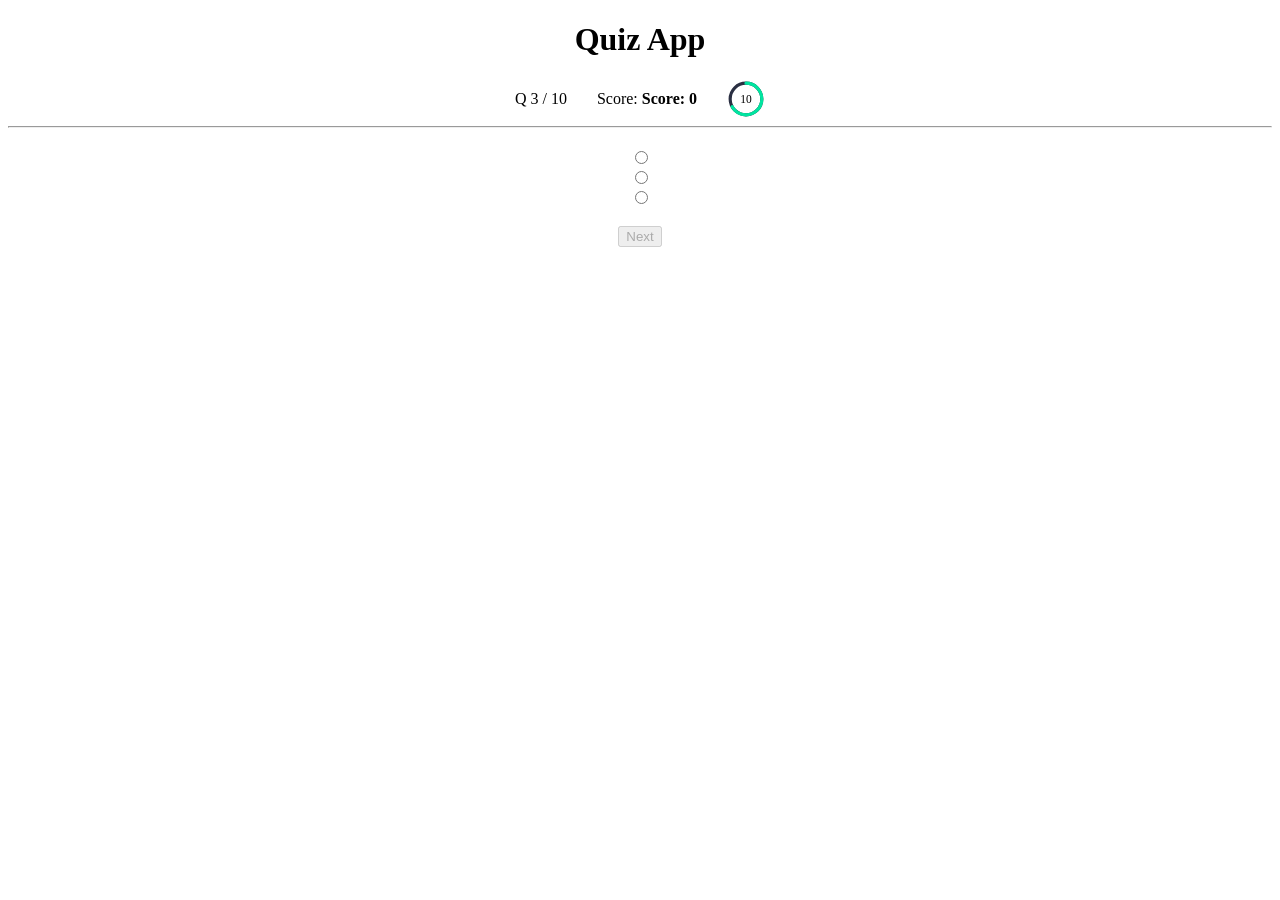
==== index.html @ 7a35598b "Quiz App Upload" ====
<!DOCTYPE html>
<html lang="en">
<head>
    <meta charset="UTF-8">
    <meta name="viewport" content="width=device-width, initial-scale=1.0">
    <title>Document</title>
</head>
<style>
    .quiz-meta {
        display: flex;
        justify-content: center;
        align-items: center;
        gap: 30px;
    }
/* Timer ring */
.timer-wrap {
  position: relative;
  width: 38px; height: 38px;
}
.timer-ring {
  width: 38px; height: 38px;
  transform: rotate(-90deg);
}
.timer-track {
  fill: none;
  stroke: #2a2f42;
  stroke-width: 3;
}
.timer-fill {
  fill: none;
  stroke: #00e5a0;
  stroke-width: 3;
  stroke-linecap: round;
  stroke-dasharray: 94.2;
  stroke-dashoffset: 0;
  transition: stroke-dashoffset 1s linear, stroke .4s;
}
.timer-num {
  position: absolute;
  inset: 0;
  display: flex;
  align-items: center;
  justify-content: center;
  font-size: .72rem;
  color: #000;
}
.timer-fill.warn {
    stroke: orange;
}

.timer-fill.danger {
    stroke: red;
}

</style>
<body>

    <center>

        <div>
            <h1>Quiz App</h1>
            <div class="quiz-meta">
                <span class="q-counter" id="q-counter">Q 3 / 10</span>
                <span class="score-live">Score: <strong id="score-live">Score: <strong>0</strong></strong></span>
                <div class="timer-wrap">
                    <svg viewBox="0 0 36 36" class="timer-ring">
                    <circle class="timer-track" cx="18" cy="18" r="15"></circle>
                    <circle class="timer-fill" cx="18" cy="18" r="15" id="timer-ring-fill" style="stroke-dashoffset: 31.4;"></circle>
                    </svg>
                    <span class="timer-num" id="timer-num">10</span>
                </div>
            </div>
        </div>
        <hr>
        
        <h2 id="ques"></h2>
        
        <form action="thankyou.html">
            <input onclick="checkQues()" type="radio" name="ans" id="">
            <label id="opt1" for=""></label>
            <br>

            <input onclick="checkQues()" type="radio" name="ans" id="">
            <label for="" id="opt2"></label>
            <br>

            <input onclick="checkQues()" type="radio" name="ans" id="">
            <label for="" id="opt3"></label>

            <br><br>
            <button disabled id="btn" onclick="nextQues()">Next</button>
        </form>
    </center>
        
    <script src="app.js"></script>
</body>
</html>
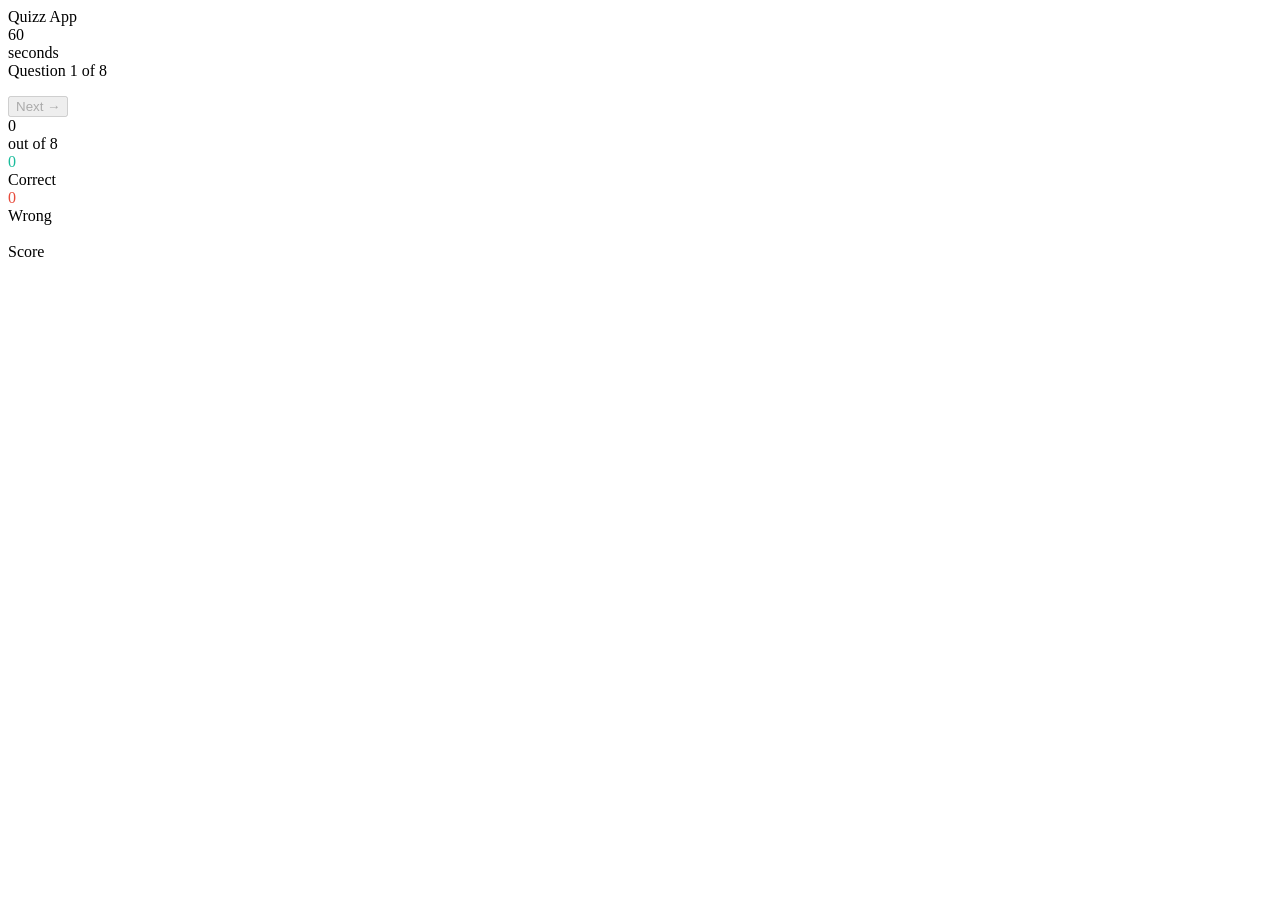
==== commit 0eb8be2d: "Update" ====
--- a/index.html
+++ b/index.html
@@ -1,97 +1,54 @@
 <!DOCTYPE html>
 <html lang="en">
-<head>
-    <meta charset="UTF-8">
-    <meta name="viewport" content="width=device-width, initial-scale=1.0">
-    <title>Document</title>
-</head>
-<style>
-    .quiz-meta {
-        display: flex;
-        justify-content: center;
-        align-items: center;
-        gap: 30px;
-    }
-/* Timer ring */
-.timer-wrap {
-  position: relative;
-  width: 38px; height: 38px;
-}
-.timer-ring {
-  width: 38px; height: 38px;
-  transform: rotate(-90deg);
-}
-.timer-track {
-  fill: none;
-  stroke: #2a2f42;
-  stroke-width: 3;
-}
-.timer-fill {
-  fill: none;
-  stroke: #00e5a0;
-  stroke-width: 3;
-  stroke-linecap: round;
-  stroke-dasharray: 94.2;
-  stroke-dashoffset: 0;
-  transition: stroke-dashoffset 1s linear, stroke .4s;
-}
-.timer-num {
-  position: absolute;
-  inset: 0;
-  display: flex;
-  align-items: center;
-  justify-content: center;
-  font-size: .72rem;
-  color: #000;
-}
-.timer-fill.warn {
-    stroke: orange;
-}
-
-.timer-fill.danger {
-    stroke: red;
-}
-
-</style>
-<body>
-
-    <center>
-
-        <div>
-            <h1>Quiz App</h1>
-            <div class="quiz-meta">
-                <span class="q-counter" id="q-counter">Q 3 / 10</span>
-                <span class="score-live">Score: <strong id="score-live">Score: <strong>0</strong></strong></span>
-                <div class="timer-wrap">
-                    <svg viewBox="0 0 36 36" class="timer-ring">
-                    <circle class="timer-track" cx="18" cy="18" r="15"></circle>
-                    <circle class="timer-fill" cx="18" cy="18" r="15" id="timer-ring-fill" style="stroke-dashoffset: 31.4;"></circle>
-                    </svg>
-                    <span class="timer-num" id="timer-num">10</span>
+    <head>
+        <meta charset="UTF-8">
+        <meta name="viewport" content="width=device-width, initial-scale=1.0">
+        <title>HTML Quiz</title>
+        <link href="https://fonts.googleapis.com/css2?family=Roboto+Slab:wght@300;400;500;700&display=swap" rel="stylesheet">
+        <link rel="stylesheet" type="text/css" href="style.css">
+    </head>
+    <body>
+        <div id="quiz-wrap">
+            <div id="box">
+                <div id="quiz-section">
+                    <div id="head-row">
+                        <div id="quiz-name-label">Quizz App</div>
+                        <div>
+                            <div id="tmr-val">60</div>
+                            <div id="tmr-sec">seconds</div>
+                        </div>
+                    </div>
+                    <div id="prog-bar">
+                        <div id="prog-fill" style="width:12.5%"></div>
+                    </div>
+                    <div id="q-counter-badge">Question 1 of 8</div>
+                    <p id="q-text"></p>
+                    <div id="opts-list"></div>
+                    <div id="fb-text"></div>
+                    <div id="nav-row"><button id="next-btn" disabled onclick="nextQ()">Next &rarr;</button></div>
+                </div>
+                <div id="result-wrap">
+                    <div id="res-score">0</div>
+                    <div id="res-outof">out of 8</div>
+                    <div id="res-msg"></div>
+                    <div id="res-sub"></div>
+                    <div id="res-stats">
+                        <div>
+                            <div class="r-stat-val" id="s-cor" style="color:#1abc9c">0</div>
+                            <div class="r-stat-lbl">Correct</div>
+                        </div>
+                        <div>
+                            <div class="r-stat-val" id="s-wrg" style="color:#e74c3c">0</div>
+                            <div class="r-stat-lbl">Wrong</div>
+                        </div>
+                        <div>
+                            <div class="r-stat-val" id="s-pct" style="color:#fff">0%</div>
+                            <div class="r-stat-lbl">Score</div>
+                        </div>
+                    </div>
                 </div>
             </div>
         </div>
-        <hr>
-        
-        <h2 id="ques"></h2>
-        
-        <form action="thankyou.html">
-            <input onclick="checkQues()" type="radio" name="ans" id="">
-            <label id="opt1" for=""></label>
-            <br>
-
-            <input onclick="checkQues()" type="radio" name="ans" id="">
-            <label for="" id="opt2"></label>
-            <br>
-
-            <input onclick="checkQues()" type="radio" name="ans" id="">
-            <label for="" id="opt3"></label>
-
-            <br><br>
-            <button disabled id="btn" onclick="nextQues()">Next</button>
-        </form>
-    </center>
-        
-    <script src="app.js"></script>
-</body>
-</html>+        <script src="app.js"></script>
+    </body>
+</html>
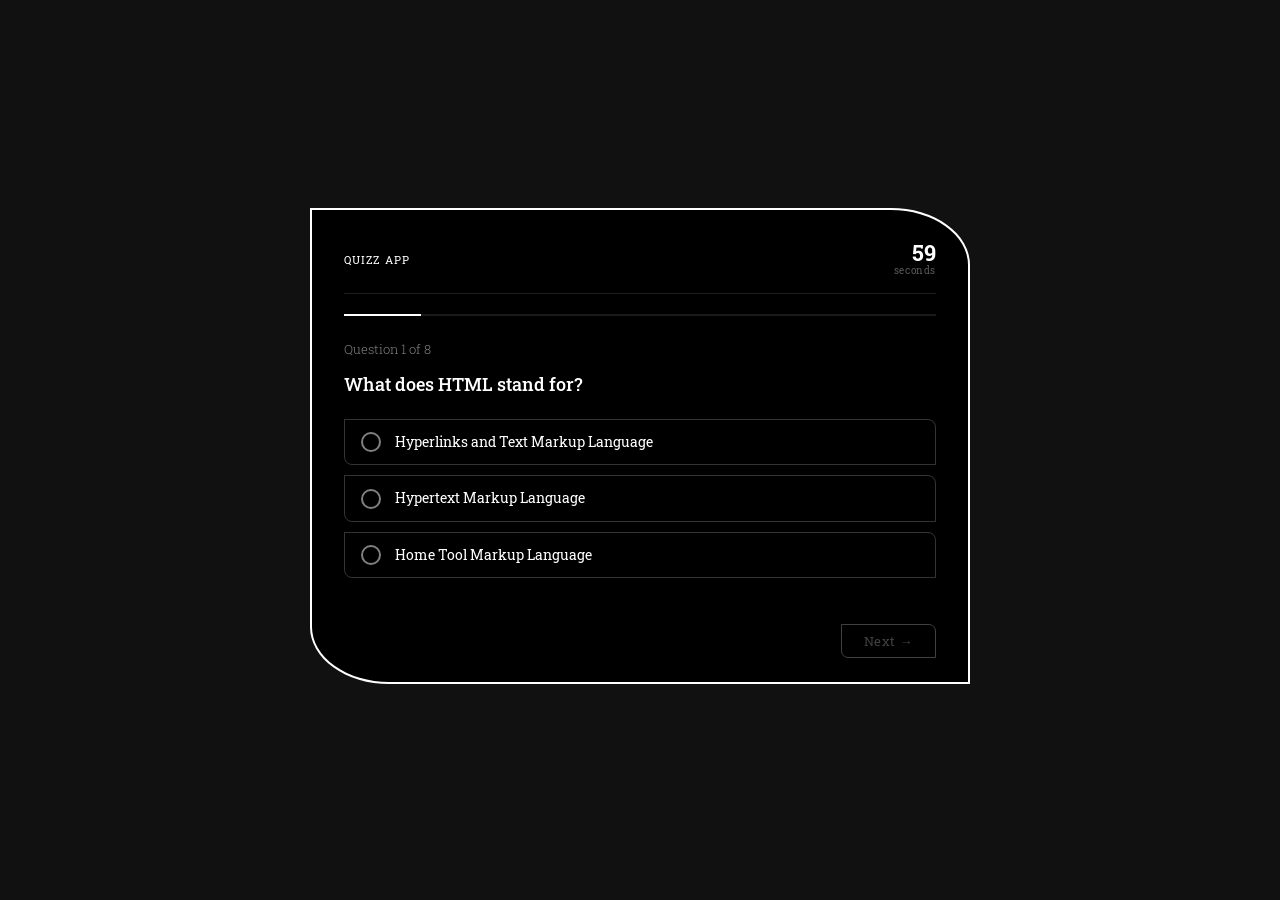
==== commit 1ead4ce3: "Code Upload" ====
--- a/index.html
+++ b/index.html
@@ -1,54 +1,54 @@
-<!DOCTYPE html>
-<html lang="en">
-    <head>
-        <meta charset="UTF-8">
-        <meta name="viewport" content="width=device-width, initial-scale=1.0">
-        <title>HTML Quiz</title>
-        <link href="https://fonts.googleapis.com/css2?family=Roboto+Slab:wght@300;400;500;700&display=swap" rel="stylesheet">
-        <link rel="stylesheet" type="text/css" href="style.css">
-    </head>
-    <body>
-        <div id="quiz-wrap">
-            <div id="box">
-                <div id="quiz-section">
-                    <div id="head-row">
-                        <div id="quiz-name-label">Quizz App</div>
-                        <div>
-                            <div id="tmr-val">60</div>
-                            <div id="tmr-sec">seconds</div>
-                        </div>
-                    </div>
-                    <div id="prog-bar">
-                        <div id="prog-fill" style="width:12.5%"></div>
-                    </div>
-                    <div id="q-counter-badge">Question 1 of 8</div>
-                    <p id="q-text"></p>
-                    <div id="opts-list"></div>
-                    <div id="fb-text"></div>
-                    <div id="nav-row"><button id="next-btn" disabled onclick="nextQ()">Next &rarr;</button></div>
-                </div>
-                <div id="result-wrap">
-                    <div id="res-score">0</div>
-                    <div id="res-outof">out of 8</div>
-                    <div id="res-msg"></div>
-                    <div id="res-sub"></div>
-                    <div id="res-stats">
-                        <div>
-                            <div class="r-stat-val" id="s-cor" style="color:#1abc9c">0</div>
-                            <div class="r-stat-lbl">Correct</div>
-                        </div>
-                        <div>
-                            <div class="r-stat-val" id="s-wrg" style="color:#e74c3c">0</div>
-                            <div class="r-stat-lbl">Wrong</div>
-                        </div>
-                        <div>
-                            <div class="r-stat-val" id="s-pct" style="color:#fff">0%</div>
-                            <div class="r-stat-lbl">Score</div>
-                        </div>
-                    </div>
-                </div>
-            </div>
-        </div>
-        <script src="app.js"></script>
-    </body>
-</html>
+<!DOCTYPE html>
+<html lang="en">
+    <head>
+        <meta charset="UTF-8">
+        <meta name="viewport" content="width=device-width, initial-scale=1.0">
+        <title>HTML Quiz</title>
+        <link href="https://fonts.googleapis.com/css2?family=Roboto+Slab:wght@300;400;500;700&display=swap" rel="stylesheet">
+        <link rel="stylesheet" type="text/css" href="style.css">
+    </head>
+    <body>
+        <div id="quiz-wrap">
+            <div id="box">
+                <div id="quiz-section">
+                    <div id="head-row">
+                        <div id="quiz-name-label">Quizz App</div>
+                        <div>
+                            <div id="tmr-val">60</div>
+                            <div id="tmr-sec">seconds</div>
+                        </div>
+                    </div>
+                    <div id="prog-bar">
+                        <div id="prog-fill" style="width:12.5%"></div>
+                    </div>
+                    <div id="q-counter-badge">Question 1 of 8</div>
+                    <p id="q-text"></p>
+                    <div id="opts-list"></div>
+                    <div id="fb-text"></div>
+                    <div id="nav-row"><button id="next-btn" disabled onclick="nextQ()">Next &rarr;</button></div>
+                </div>
+                <div id="result-wrap">
+                    <div id="res-score">0</div>
+                    <div id="res-outof">out of 8</div>
+                    <div id="res-msg"></div>
+                    <div id="res-sub"></div>
+                    <div id="res-stats">
+                        <div>
+                            <div class="r-stat-val" id="s-cor" style="color:#1abc9c">0</div>
+                            <div class="r-stat-lbl">Correct</div>
+                        </div>
+                        <div>
+                            <div class="r-stat-val" id="s-wrg" style="color:#e74c3c">0</div>
+                            <div class="r-stat-lbl">Wrong</div>
+                        </div>
+                        <div>
+                            <div class="r-stat-val" id="s-pct" style="color:#fff">0%</div>
+                            <div class="r-stat-lbl">Score</div>
+                        </div>
+                    </div>
+                </div>
+            </div>
+        </div>
+        <script src="app.js"></script>
+    </body>
+</html>
--- a/style.css
+++ b/style.css
@@ -0,0 +1,313 @@
+* {
+    box-sizing: border-box;
+    margin: 0;
+    padding: 0;
+}
+
+body {
+    background: #111;
+    min-height: 100vh;
+    padding: 2rem 1rem 2.5rem;
+    font-family: 'Roboto Slab', serif;
+    display: flex;
+    align-items: center;
+}
+
+#quiz-wrap {
+    width: 100%;
+    max-width: 660px;
+    margin: 0 auto;
+}
+
+#box {
+    background: #000;
+    border: 2.5px solid #fff;
+    border-radius: 0 12% 0 12%;
+    padding: 2rem 2rem 1.5rem;
+    min-height: 300px;
+}
+
+#head-row {
+    display: flex;
+    justify-content: space-between;
+    align-items: center;
+    margin-bottom: 1.25rem;
+    border-bottom: 1px solid rgba(255, 255, 255, 0.12);
+    padding-bottom: 1rem;
+}
+
+#quiz-name-label {
+    font-size: 11px;
+    letter-spacing: .1em;
+    color: #fff;
+    text-transform: uppercase;
+}
+
+#tmr-val {
+    font-size: 22px;
+    font-weight: 700;
+    color: #fff;
+    min-width: 36px;
+    line-height: 1;
+    text-align: right;
+}
+
+#tmr-sec {
+    font-size: 10px;
+    color: rgba(255, 255, 255, 0.35);
+    letter-spacing: .06em;
+    text-align: right;
+}
+
+#tmr-val.hot {
+    color: #e74c3c;
+}
+
+#prog-bar {
+    height: 2px;
+    background: rgba(255, 255, 255, 0.1);
+    margin-bottom: 1.5rem;
+}
+
+#prog-fill {
+    height: 100%;
+    background: #fff;
+    transition: width .5s ease;
+}
+
+#q-counter-badge {
+    font-size: 13px;
+    color: rgba(255, 255, 255, 0.5);
+    font-weight: 300;
+    margin-bottom: .75rem;
+}
+
+#q-text {
+    font-size: 1.1rem;
+    font-weight: 500;
+    line-height: 1.65;
+    color: #fff;
+    margin-bottom: 1.25rem;
+}
+
+#opts-list {
+    display: flex;
+    flex-direction: column;
+    gap: 10px;
+    margin-bottom: 1rem;
+}
+
+.opt-row {
+    display: flex;
+    align-items: center;
+    gap: 14px;
+    padding: 12px 16px;
+    border: 1.5px solid rgba(255, 255, 255, 0.2);
+    border-radius: 0 8px 0 8px;
+    cursor: pointer;
+    transition: border-color .15s, background .15s;
+    background: transparent;
+}
+
+.opt-row:hover:not(.lock) {
+    border-color: rgba(255, 255, 255, 0.7);
+    background: rgba(255, 255, 255, 0.05);
+}
+
+.opt-row.sel {
+    border-color: #fff;
+    background: rgba(255, 255, 255, 0.07);
+}
+
+.opt-row.correct {
+    border-color: #1abc9c !important;
+    background: rgba(26, 188, 156, 0.1) !important;
+}
+
+.opt-row.wrong {
+    border-color: #e74c3c !important;
+    background: rgba(231, 76, 60, 0.1) !important;
+}
+
+.opt-row.lock {
+    cursor: default;
+}
+
+.radio-ring {
+    width: 20px;
+    height: 20px;
+    border-radius: 50%;
+    border: 2px solid rgba(255, 255, 255, 0.5);
+    flex-shrink: 0;
+    display: flex;
+    align-items: center;
+    justify-content: center;
+    transition: all .15s;
+}
+
+.opt-row.sel .radio-ring {
+    border-color: #fff;
+    background: #fff;
+}
+
+.opt-row.correct .radio-ring {
+    border-color: #1abc9c;
+    background: #1abc9c;
+}
+
+.opt-row.wrong .radio-ring {
+    border-color: #e74c3c;
+    background: #e74c3c;
+}
+
+.radio-inner {
+    width: 7px;
+    height: 7px;
+    border-radius: 50%;
+    background: #000;
+    opacity: 0;
+    transition: opacity .15s;
+}
+
+.opt-row.sel .radio-inner,
+.opt-row.correct .radio-inner,
+.opt-row.wrong .radio-inner {
+    opacity: 1;
+}
+
+.opt-txt {
+    flex: 1;
+    line-height: 1.4;
+    color: #fff;
+    font-size: .9rem;
+    font-family: 'Roboto Slab', serif;
+}
+
+.opt-row.correct .opt-txt {
+    color: #1abc9c;
+}
+
+.opt-row.wrong .opt-txt {
+    color: #e74c3c;
+}
+
+#fb-text {
+    font-size: 12px;
+    color: rgba(255, 255, 255, 0.4);
+    text-align: center;
+    min-height: 18px;
+    margin-bottom: .75rem;
+}
+
+#fb-text.good {
+    color: #1abc9c;
+}
+
+#fb-text.bad {
+    color: #e74c3c;
+}
+
+#nav-row {
+    display: flex;
+    justify-content: flex-end;
+}
+
+#next-btn {
+    background: transparent;
+    border: 1.5px solid #fff;
+    color: #fff;
+    font-family: 'Roboto Slab', serif;
+    font-size: 13px;
+    padding: 7px 22px;
+    cursor: pointer;
+    border-radius: 0 7px;
+    letter-spacing: .04em;
+    transition: background .18s, color .18s;
+}
+
+#next-btn:hover:not(:disabled) {
+    background: #fff;
+    color: #000;
+}
+
+#next-btn:disabled {
+    opacity: .25;
+    cursor: not-allowed;
+}
+
+/* Result Screen */
+#result-wrap {
+    display: none;
+    color: #fff;
+    text-align: center;
+    padding: 1rem 0;
+}
+
+#res-score {
+    font-size: 4rem;
+    font-weight: 700;
+    line-height: 1;
+    color: #fff;
+}
+
+#res-outof {
+    font-size: .95rem;
+    color: rgba(255, 255, 255, 0.35);
+    margin-bottom: .75rem;
+    font-weight: 300;
+}
+
+#res-msg {
+    font-size: 1.1rem;
+    font-weight: 500;
+    margin-bottom: .35rem;
+    color: #fff;
+}
+
+#res-sub {
+    font-size: .85rem;
+    color: rgba(255, 255, 255, 0.4);
+    font-weight: 300;
+    margin-bottom: 1.5rem;
+}
+
+#res-stats {
+    display: flex;
+    justify-content: center;
+    gap: 2.5rem;
+    margin-bottom: 1.75rem;
+    border-top: 1px solid rgba(255, 255, 255, 0.1);
+    border-bottom: 1px solid rgba(255, 255, 255, 0.1);
+    padding: 1rem 0;
+}
+
+.r-stat-val {
+    font-size: 1.6rem;
+    font-weight: 700;
+}
+
+.r-stat-lbl {
+    font-size: 10px;
+    color: rgba(255, 255, 255, 0.35);
+    letter-spacing: .08em;
+    text-transform: uppercase;
+    margin-top: 3px;
+}
+
+#retry-btn {
+    background: transparent;
+    border: 2px solid #fff;
+    color: #fff;
+    font-family: 'Roboto Slab', serif;
+    font-size: 13px;
+    padding: 8px 28px;
+    cursor: pointer;
+    border-radius: 0 8px;
+    letter-spacing: .04em;
+    transition: background .2s, color .2s;
+}
+
+#retry-btn:hover {
+    background: #fff;
+    color: #000;
+}
